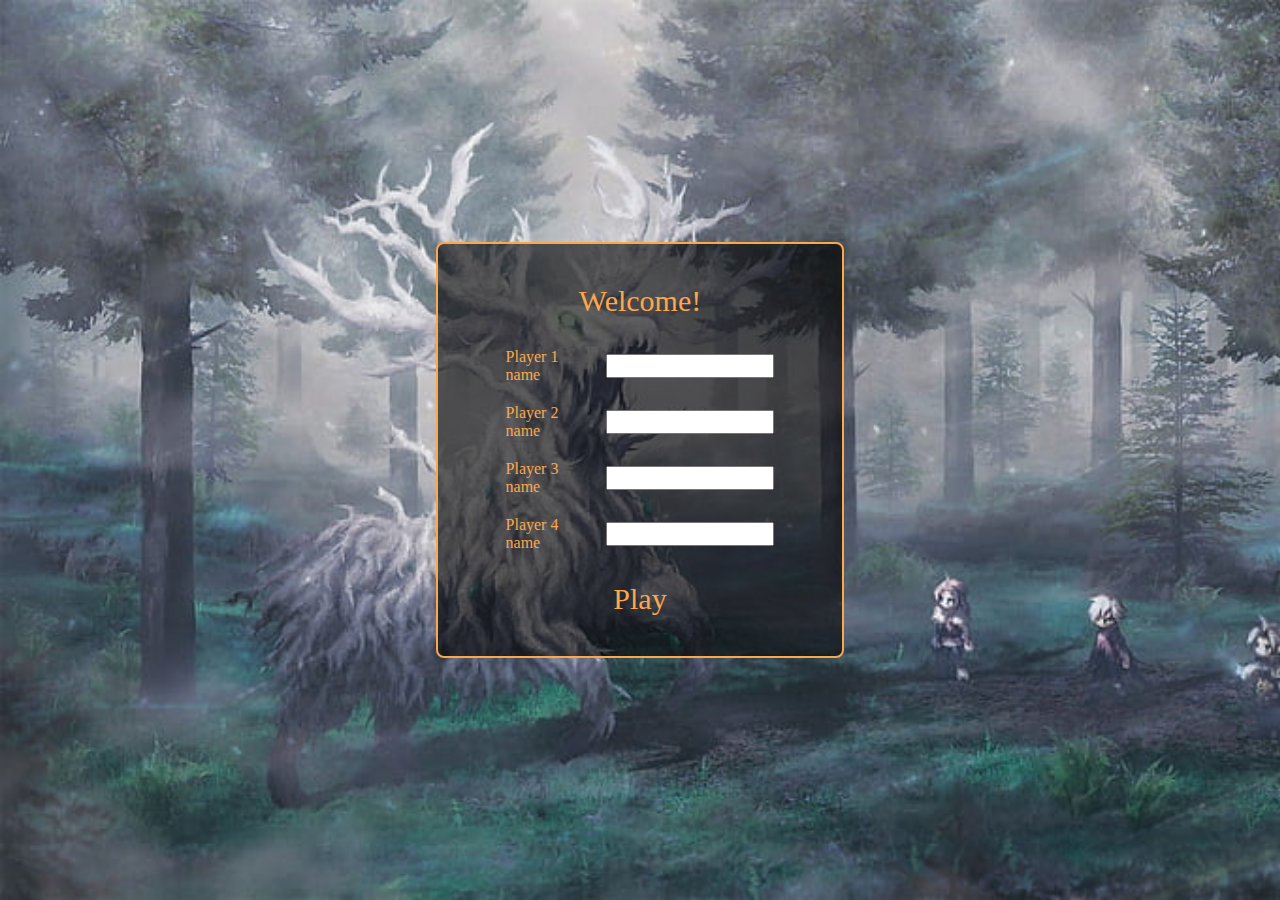
==== gameForm.html @ f4aa1e40 "adding form" ====
<!DOCTYPE html>
<html lang="en">
<head>
    <meta charset="UTF-8">
    <meta name="viewport" content="width=device-width, initial-scale=1.0">
    <title>gameForm</title>
    <link rel="stylesheet" href="styles/gameform.css">
    <link rel="stylesheet" href="styles/style.css">
    <script src="formScript.js"></script>
</head>
<body>
    <div class="container">
        <p class="title">Welcome!</p>
        <form id="form">
            <div class="form-content">
                <label for="name1">Player 1<br>name</label>
                <input type="text" id="name1">
            </div>
            <div class="form-content">
                <label for="name2">Player 2<br>name</label>
                <input type="text" id="name2">
            </div>
            <div class="form-content">
                <label for="name3">Player 3<br>name</label>
                <input type="text" id="name3">
            </div>
            <div class="form-content">
                <label for="name4">Player 4<br>name</label>
                <input type="text" id="name4">
            </div>
        </form>
        <button class="button" onclick="validate()">Play</button>
    </div>
</body>
</html>
---- styles/gameform.css ----
*{
    padding: 0;
    margin: 0;
    box-sizing: border-box;
    font-family: 'Orbitron', sans-serif;
}

body{
    display: flex;
    justify-content: center;
    align-items: center;
    width: 100%;
    height: 100vh;
    background-image: url('../Assets/form.jpg');
    background-repeat: no-repeat;
    background-size: cover;
}

.container{
    display: flex;
    align-items: center;
    justify-content: center;
    flex-direction: column;
    padding: 40px 68px;
    border: 2px solid #FDA74B;    ;
    gap: 30px;
    border-radius: 8px;
    color: #FDA74B;
    background-color: rgba(0, 0, 0, 0.6);
}

.title{
    font-size: 30px;
}

form{
    display: flex;
    flex-direction: column;
    gap: 20px;
}

.form-content{
    display: flex;
    justify-content: space-between;
    align-items: center;
    gap: 48px;
}

.form-content input{
    height: 24px;
}

.button{
    border: none;
    background-color: transparent;
    font-size: 30px;
    color:#FDA74B;
}
---- styles/style.css ----
* {
    margin: 0px;
    padding: 0px;
    font-family: Orbitron;
}

a {
    text-decoration: none;
    color: #FDA74B;
}

nav {
    display: flex;
    justify-content: space-between;
    padding: 20px;
    background-color: black;
    color: #FDA74B;
    border-bottom: #FDA74B 3px solid;
    position: fixed;
    top: 0;
    width: 100%;
    z-index: 10;
}

.nav-title{
    color: #FDA74B;
}

.nav-title-div {
    text-align: center;
}

.nav-menu {
    display: flex;
    flex-direction: row;
    font-size: 10px;
    padding-top: 10px;
}

.nav-menu > a {
    margin: 10px;
    margin-left: 100px;
    margin-right: 100px;
    font-size: 20px;
}

.hero > h1 {
    font-size: 190px;
    position: absolute;
    top: 500px;
    left: 400px;
    text-shadow: -0.5px -0.5px 0 var(--orange), 0.5px -0.5px 0 var(--orange), -0.5px 0.5px 0 var(--orange), 0.5px 0.5px 0 var(--orange);
}

video {
    position: absolute;
    top: 100px;
    z-index: 0;
    width: 100%;
}

.content-background-story {
    padding-top: 40px;
    background-image: url('../Assets/content_frame.png');
    background-repeat: no-repeat;
    background-size: 100% 70%;
    background-position: center;
    /* width: 100%; */
    height: 1000px;
    align-items: center;
    justify-content: center;

    margin-bottom: 20px;
    color: #FDA74B;
    display: flex;
}

.img-vid {
    padding-right: 160px;
    width: 200%;
    overflow: hidden;
}

.img-vid > img {
    width: 100%;
    height: 50%;
}

.img-vid > img:hover {
    transform: scale(1.1);
}

.img-vid-right {
    padding-left: 160px;
    width: 200%;
    overflow: hidden;
}

.img-vid-right > img {
    width: 100%;
    height: 50%;
}

.img-vid-right img:hover {
    transform: scale(1.1);
}

.content-background-story-text {
    display: flex;
    flex-direction: column;
}

.content-background-story-text > p {
    padding-top: 20px;
    padding-right: 70px;
    padding-left: 70px;
    padding-bottom: 50px;
    font-size: 30px;
    text-align: justify;
}

.content-background-story > img {
    padding: 200px;
    padding-left: 50px;
    padding-right: 50px;
}

.content-background-story-text > button {
    width: 150px;
    margin-left: 70px;
    background-color: black;
    color: #FDA74B;
    height: 50px;
    border: #FDA74B 2px solid;
    border-radius: 10px;
}

.btn {
    display: flex;
    justify-content: end;
    margin-right: 70px;
}

.btn > button {
    width: 150px;
    margin-left: 70px;
    background-color: black;
    color: #FDA74B;
    height: 50px;
    border: #FDA74B 2px solid;
    border-radius: 10px;
}

.content {
    margin-top: 1170px;
    background-color: black;
    height: 100%;
    padding: 60px;
}
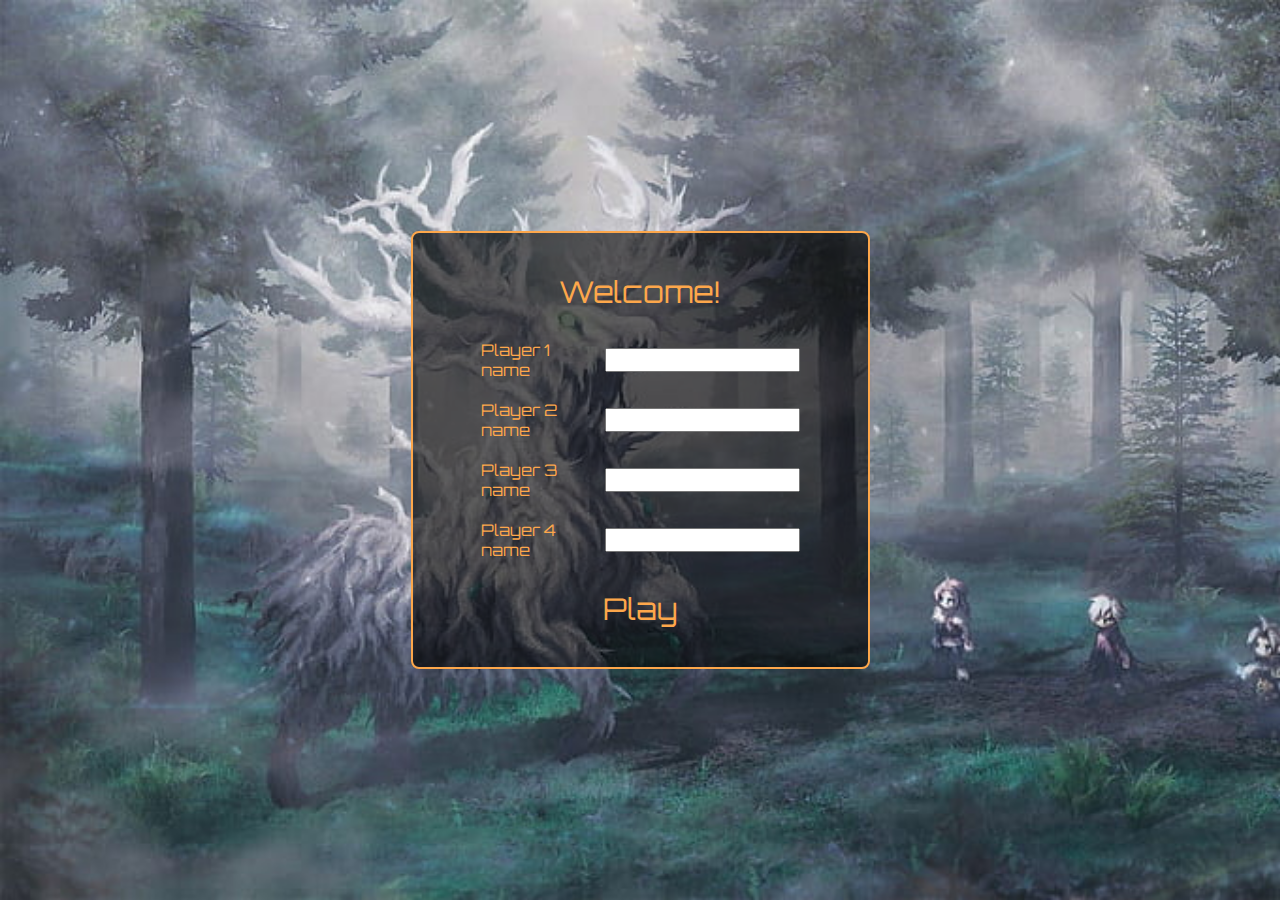
==== commit 08abde34: "menyentuh showcase page" ====
--- a/gameForm.html
+++ b/gameForm.html
@@ -6,6 +6,9 @@
     <title>gameForm</title>
     <link rel="stylesheet" href="styles/gameform.css">
     <link rel="stylesheet" href="styles/style.css">
+    <link rel="preconnect" href="https://fonts.googleapis.com">
+    <link rel="preconnect" href="https://fonts.gstatic.com" crossorigin>
+    <link href="https://fonts.googleapis.com/css2?family=Orbitron&display=swap" rel="stylesheet">
     <script src="formScript.js"></script>
 </head>
 <body>
--- a/styles/style.css
+++ b/styles/style.css
@@ -157,3 +157,47 @@
     height: 100%;
     padding: 60px;
 }
+
+
+footer{
+    display: flex;
+    flex-direction: column;
+    justify-content: center;
+    align-items: center;
+    color: #FDA74B;
+    background-color: black;
+    padding: 20px;
+}
+
+footer h2{
+    font-weight: 600;
+    font-size: 25px;
+}
+
+#official{
+    margin-bottom: 10px;
+    padding-top: 30px;
+}
+
+footer hr{
+    border: none;
+    width: 100%;
+    background-color: #FDA74B;
+    height: 2px;
+}
+
+.arrow hr{
+    width: 150px;
+}
+
+.arrow{
+    gap: 20px;
+    display: flex;
+    flex-direction: row;
+    align-items: center;
+    justify-content: center;
+}
+
+.arrow img{
+    width: 120px;
+}
